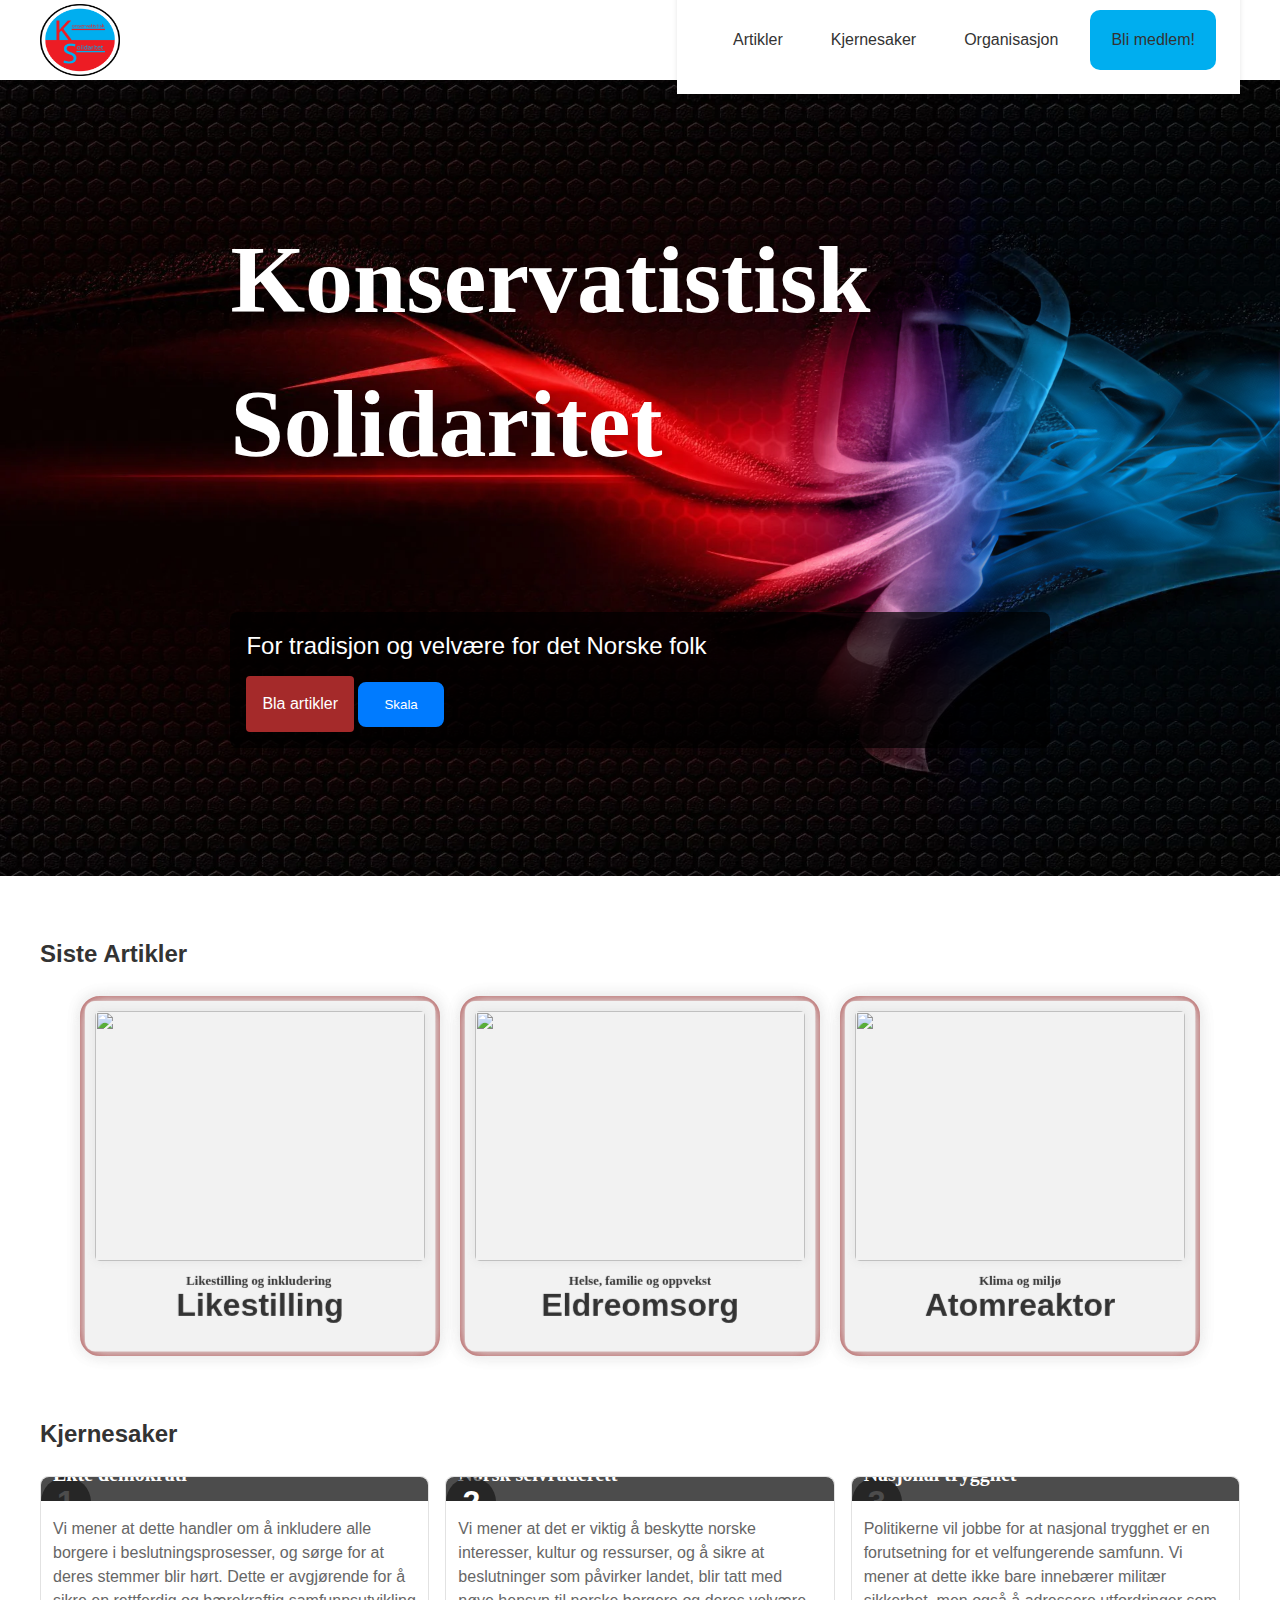
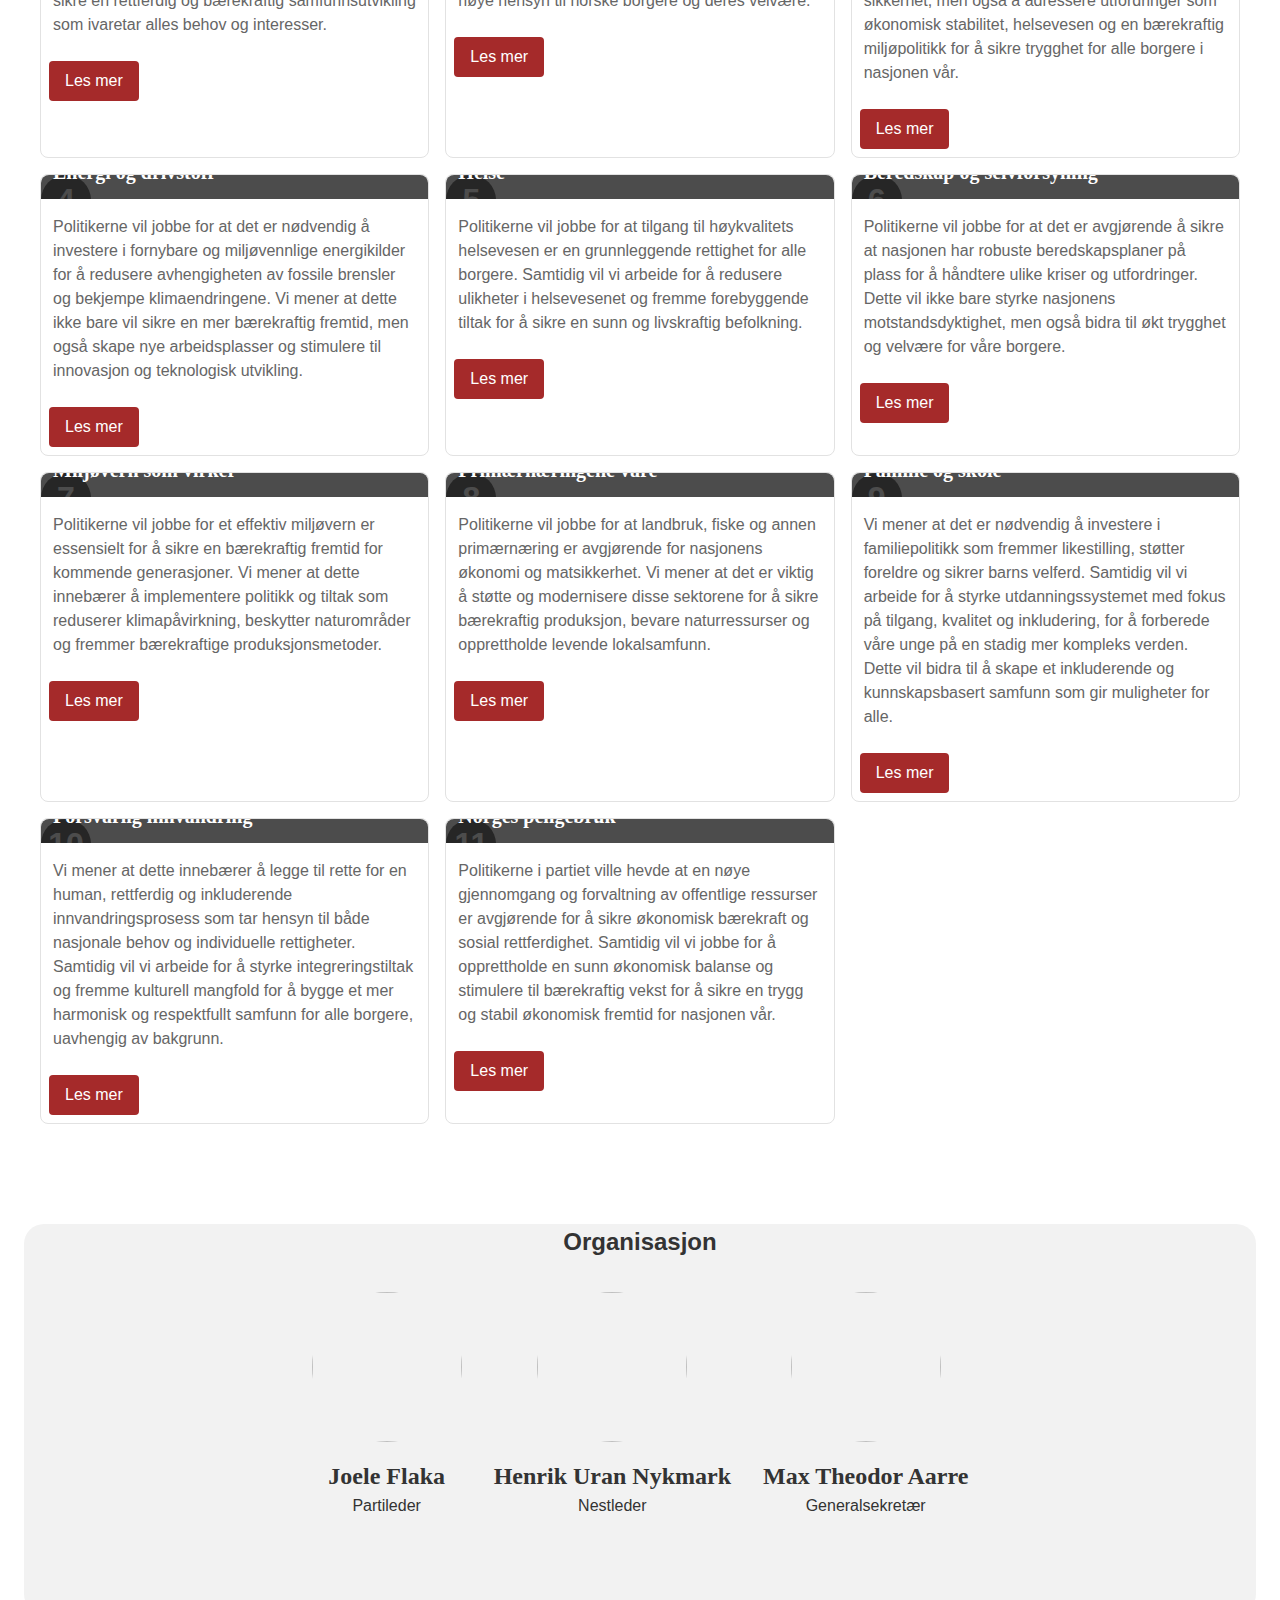
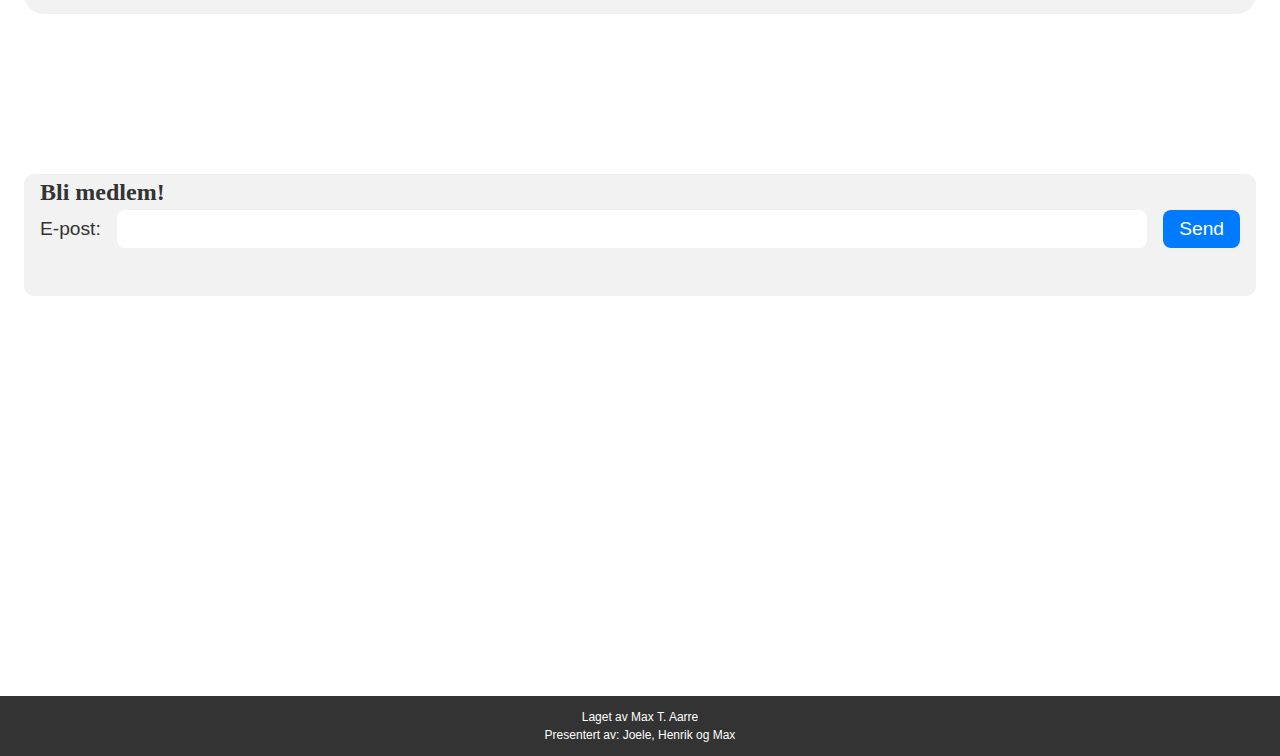
==== index.html @ a185db39 "Add files via upload" ====
<!DOCTYPE html>
<html lang="en">
<head>
    <meta charset="UTF-8">
    <link rel="stylesheet" href="styles.css" />
    <meta name="viewport" content="width=device-width, initial-scale=0.7">
    <title>Konservatistisk Solidaritet</title>
</head>
<body>
    <main class="wrapper">
        <header>
            <img src="bilder/Logo.png" alt="Logo">
            <nav>
              <ul class="nav-links">
                <li><a href="#artikler">Artikler</a></li>
                <li><a href="#breweries">Kjernesaker</a></li>
                <li><a href="#about-us">Organisasjon</a></li>
                <li id="box"><a href="#become-member">Bli medlem!</a></li>
              </ul>
              <div class="hamburger">
                <div class="line"></div>
                <div class="line"></div>
                <div class="line"></div>
              </div>
            </nav>
          </header>
        <section class="hero">
          <h1>Konservatistisk Solidaritet</h1>
          <article>
            <p>For tradisjon og velvære for det Norske folk</p>
            <a href="#artikler">Bla artikler</a>
            <button onclick="showFullscreenImage()" id="skala">Skala</button>
          </article>
        </section>
        <div class="fullscreen-image" id="fullscreenImage">
          <img src="bilder/Skala.png" alt="Fullscreen Image">
          <button onclick="hideFullscreenImage()" id="close-button">Lukk</button>
      </div>
    
    <section class="artikler" id="artikler">
    <div class="holder">
        <p>Siste Artikler</p>
    </div>
        <div class="container">
            <div id="card-1">
              <div class="image">
                <img
                  src="https://kilden.forskningsradet.no/sites/default/files/styles/media_image/public/55337-file.image.jpg?h=827069f2&itok=du_rCrmB"
                  alt=""
                />
              </div>
              <div class="text">
                <div class="front">
                  <h1>Likestilling og inkludering  </h1>
                  <p>Likestilling</p>
                </div>
                <div class="back">
                  <p>
                    Politikerne i partiet vil hevde at likestilling handler om å sikre like muligheter, 
                    rettigheter og verdighet for alle borgere uavhengig av kjønn, etnisitet eller bakgrunn.
                  </p>
                  <a href="#">Les mer</a>
                </div>
              </div>
            </div>
            <div id="card-1">
                <div class="image">
                  <img
                    src="https://media.snl.no/media/160421/standard_compressed_shutterstock_735361786.jpg"
                    alt=""
                  />
                </div>
                <div class="text">
                  <div class="front">
                    <h1>Helse, familie og oppvekst</h1>
                    <p>Eldreomsorg</p>
                  </div>
                  <div class="back">
                    <p>
                      Politikerne i partiet ville hevde at å sikre verdig og omsorgsfull behandling av eldre er en grunnleggende samfunnsplikt.
                    </p>
                    <a href="#">Les mer</a>
                  </div>
                </div>
              </div>
              <div id="card-1">
                <div class="image">
                  <img
                    src="https://www.nettavisen.no/billig/str%C3%B8m/wp-content/uploads/2022/03/shutterstock_1700360854-scaled.jpg"
                    alt=""
                  />
                </div>
                <div class="text">
                  <div class="front">
                    <h1>Klima og miljø</h1>
                    <p>Atomreaktor</p>
                  </div>
                  <div class="back">
                    <p>
                      Politikerne i partiet ville hevde at nøye vurderinger av atomkraft er avgjørende for å balansere behovet for 
                      pålitelig energiforsyning med hensynet til miljø og sikkerhet.
                    </p>
                    <a href="#">Les mer</a>
                  </div>
                </div>
            </div>
        </div>
    </section>
        <div class="holder">
            <p>Kjernesaker</p>
        </div>
        <section class="breweries" id="breweries">
          <ul>
            <li>
              <figure>
                <img src="https://806db7edab.clvaw-cdnwnd.com/e14d69166cafdf47593b095365d4a13f/200000029-e1b29e2abf/22459410_1175472669221555_5891938519715339604_o-5.jpg?ph=806db7edab" alt="">
                <span class="number">1</span>
                <figcaption><h3>Ekte demokrati</h3></figcaption>
              </figure>
              <p>
                Vi mener at dette handler om å inkludere alle borgere i beslutningsprosesser, 
                og sørge for at deres stemmer blir hørt. Dette er avgjørende for å sikre en 
                rettferdig og bærekraftig samfunnsutvikling som ivaretar alles behov og interesser.
              </p>
              <a href="#">Les mer</a>
            </li>
            <li>
              <figure>
                <img src="https://premium.vgc.no/v2/images/53464366-948a-4f72-902b-34ef0ff025a4?fit=crop&format=auto&h=1218&w=1900&s=fe99a5a88857826e282c5c841f859d39fafad4bc" alt="">
                <figcaption><h3>Norsk selvråderett</h3></figcaption>
                <span class="number">2</span>
              </figure>
              <p>
                Vi mener at det er viktig å beskytte norske interesser, kultur og ressurser, 
                og å sikre at beslutninger som påvirker landet, blir tatt med nøye hensyn til norske borgere og deres velvære.
              </p>
              <a href="#">Les mer</a>
            </li>
            <li>
              <figure>
                <img src="https://imaginary.abcmedia.no/resize?force=false&width=980&aspectratio=16:9&nocrop=false&interlace=true&url=https%3A%2F%2Fabcnyheter.drpublish.aptoma.no%2Fout%2Fimages%2Farticle%2F%2F2023%2F03%2F13%2F195909666%2F1%2Foriginal%2F80102675.jpg" alt="">
                <span class="number">3</span>
                <figcaption><h3>Nasjonal trygghet</h3></figcaption>
              </figure>
              <p>
                Politikerne vil jobbe for at nasjonal trygghet er en forutsetning for et velfungerende samfunn. Vi mener at 
                dette ikke bare innebærer militær sikkerhet, men også å adressere utfordringer som økonomisk stabilitet, helsevesen og en 
                bærekraftig miljøpolitikk for å sikre trygghet for alle borgere i nasjonen vår.
              </p>
              <a href="#">Les mer</a>
            </li>
            <li>
                <figure>
                  <img src="https://wallpapercave.com/wp/wp7902379.jpg" alt="">
                  <span class="number">4</span>
                  <figcaption><h3>Energi og drivstoff</h3></figcaption>
                </figure>
                <p>
                    Politikerne vil jobbe for at det er nødvendig å investere i fornybare og miljøvennlige 
                    energikilder for å redusere avhengigheten av fossile brensler og bekjempe klimaendringene. 
                    Vi mener at dette ikke bare vil sikre en mer bærekraftig fremtid, men også skape nye arbeidsplasser 
                    og stimulere til innovasjon og teknologisk utvikling.
                </p>
                <a href="#">Les mer</a>
              </li>
              <li>
                <figure>
                  <img src="https://helse-mr.no/PublishingImages/Fotograf%20Kristin%20St%C3%B8ylen%20sine%20bilete/HelseMidtNorge_miljobilder_195A2280_fotoKristinStoylen.jpg?RenditionID=10" alt="">
                  <span class="number">5</span>
                  <figcaption><h3>Helse</h3></figcaption>
                </figure>
                <p>
                    Politikerne vil jobbe for at tilgang til høykvalitets helsevesen er en grunnleggende 
                    rettighet for alle borgere. Samtidig vil vi arbeide for å redusere ulikheter i 
                    helsevesenet og fremme forebyggende tiltak for å sikre en sunn og livskraftig befolkning.
                </p>
                <a href="#">Les mer</a>
              </li>
              <li>
                <figure>
                  <img src="https://imaginary.abcmedia.no/resize?force=false&width=980&aspectratio=16:9&nocrop=false&interlace=true&url=https%3A%2F%2Fabcnyheter.drpublish.aptoma.no%2Fout%2Fimages%2Farticle%2F%2F2020%2F03%2F20%2F195660014%2F1%2Foriginal%2F18051997.jpg" alt="">
                  <span class="number">6</span>
                  <figcaption><h3>Beredskap og selvforsyning</h3></figcaption>
                </figure>
                <p>
                    Politikerne vil jobbe for at det er avgjørende å sikre at nasjonen har robuste 
                    beredskapsplaner på plass for å håndtere ulike kriser og utfordringer. Dette vil ikke bare styrke 
                    nasjonens motstandsdyktighet, men også bidra til økt trygghet og velvære for våre borgere.
                </p>
                <a href="#">Les mer</a>
              </li>
              <li>
                <figure>
                  <img src="https://www.webpsykologen.no/innhold/canstockphoto15956916.jpg" alt="">
                  <span class="number">7</span>
                  <figcaption><h3>Miljøvern som virker</h3></figcaption>
                </figure>
                <p>
                    Politikerne vil jobbe for et effektiv miljøvern er essensielt for å sikre en bærekraftig 
                    fremtid for kommende generasjoner. Vi mener at dette innebærer å implementere politikk og tiltak 
                    som reduserer klimapåvirkning, beskytter naturområder og fremmer bærekraftige produksjonsmetoder. 
                </p>
                <a href="#">Les mer</a>
              </li>
              <li>
                <figure>
                  <img src="https://skolerom.no/wp-content/uploads/sites/2/2021/09/GettyImages-531184656-2-1280x853.jpg" alt="">
                  <span class="number">8</span>
                  <figcaption><h3>Primærnæringene våre</h3></figcaption>
                </figure>
                <p>
                    Politikerne vil jobbe for at landbruk, fiske og annen primærnæring er avgjørende for nasjonens 
                    økonomi og matsikkerhet. Vi mener at det er viktig å støtte og modernisere disse sektorene for å sikre 
                    bærekraftig produksjon, bevare naturressurser og opprettholde levende lokalsamfunn.
                </p>
                <a href="#">Les mer</a>
              </li>
              <li>
                <figure>
                  <img src="https://mestring.no/wp-content/uploads/2013/12/skole_700.jpg" alt="">
                  <span class="number">9</span>
                  <figcaption><h3>Familie og skole</h3></figcaption>
                </figure>
                <p>
                    Vi mener at det er nødvendig å investere i familiepolitikk som fremmer likestilling, støtter foreldre og 
                    sikrer barns velferd. Samtidig vil vi arbeide for å styrke utdanningssystemet med fokus på tilgang, 
                    kvalitet og inkludering, for å forberede våre unge på en stadig mer kompleks verden. Dette vil 
                    bidra til å skape et inkluderende og kunnskapsbasert samfunn som gir muligheter for alle.
                </p>
                <a href="#">Les mer</a>
              </li>
              <li>
                <figure>
                  <img src="https://www.frp.no/images/Tema/Innvandring/Innvandringspolitikk.jpg" alt="">
                  <span class="number">10</span>
                  <figcaption><h3>Forsvarlig innvandring</h3></figcaption>
                </figure>
                <p>
                    Vi mener at dette innebærer å 
                    legge til rette for en human, rettferdig og inkluderende innvandringsprosess som tar 
                    hensyn til både nasjonale behov og individuelle rettigheter. Samtidig vil vi arbeide for 
                    å styrke integreringstiltak og fremme kulturell mangfold for å bygge et mer harmonisk og 
                    respektfullt samfunn for alle borgere, uavhengig av bakgrunn.
                </p>
                <a href="#">Les mer</a>
              </li>
              <li>
                <figure>
                  <img src="https://www.venstre.no/assets/penger.jpg" alt="">
                  <span class="number">11</span>
                  <figcaption><h3>Norges pengebruk</h3></figcaption>
                </figure>
                <p>
                    Politikerne i partiet ville hevde at en nøye gjennomgang og forvaltning av offentlige ressurser 
                    er avgjørende for å sikre økonomisk bærekraft og sosial rettferdighet. Samtidig vil vi 
                    jobbe for å opprettholde en sunn økonomisk balanse og stimulere til bærekraftig vekst for å sikre en 
                    trygg og stabil økonomisk fremtid for nasjonen vår.
                </p>
                <a href="#">Les mer</a>
              </li>
          </ul>
        </section>
        <section class="about-us" id="about-us">
          <div class="holder2">
            <p>Organisasjon</p>
          </div>
          <div class="container2">
            <div class="card">
              <div class="circle">
                <img src="https://artscimedia.case.edu/wp-content/uploads/sites/79/2016/12/14205134/no-user-image.gif" alt="">
              </div>
              <div class="text2">
                <h3>Joele Flaka</h3>
                <p>Partileder</p>
              </div>
            </div>
            <div class="card">
              <div class="circle">
                <img src="https://media.licdn.com/dms/image/D4E03AQE2wf1NfdM1_w/profile-displayphoto-shrink_100_100/0/1692780705138?e=1701907200&v=beta&t=09OH2yGENx2u0NQYqNBUbhpI9I11OxZCglA3Pw_yPtY" alt="">
              </div>
              <div class="text2">
                <h3>Henrik Uran Nykmark</h3>
                <p>Nestleder</p>
              </div>
            </div>
            <div class="card">
              <div class="circle">
                <img src="https://media.licdn.com/dms/image/D4E03AQHa3Wh2QFXSjg/profile-displayphoto-shrink_200_200/0/1691502013579?e=1701907200&v=beta&t=kUs5gFAbzTON9_Aj2PjGY1IsZOinLcI-c81ycTSTt_0" alt="">
              </div>
              <div class="text2">
                <h3>Max Theodor Aarre</h3>
                <p>Generalsekretær</p>
              </div>
            </div>
          </div>
        </section>
          <section class="become-member" id="become-member">
            <h2>Bli medlem!</h2>
            <form>
              <label for="email">E-post:</label>
              <input type="email" id="email" name="email" required>
              <button type="submit">Send</button>
            </form>
          </section>
      </main>
      <footer>
        <p>Laget av Max T. Aarre <br> Presentert av: Joele, Henrik og Max</p>
      </footer>
        <script src="script.js"></script>
</body>
</html>
---- styles.css ----
* {
  padding: 0;
  margin: 0;
}

body {
  font-family: 'Source Sans Pro', sans-serif;
  font-size: 1rem;
  line-height: 1.5;
  color: #333333;
}

header img {
  width: 80px;
  height: 90%;
}

#box {
    background-color: #00AEEF;
    padding: 2px 5px;
    border-radius: 10px;
    color: white;
}

.wrapper > :not(.hero) {
    max-width: 1200px;
    margin: 0 auto;
    padding: 0 1rem;
  }

/* header */
header {
  padding: 1rem 0;
  height: 5rem;
  display: flex;
  flex-direction: row;
  justify-content: space-between;
  align-items: center;
}

/* Hamburger menu styles */
.hamburger {
    display: none;
    cursor: pointer;
  }
  
  .line {
    width: 25px;
    height: 3px;
    background-color: #333;
    margin: 5px;
  }
  
  /* Navigation styles */
  nav {
    display: flex;
    justify-content: space-between;
    align-items: center;
    padding: 1.5rem;
    background-color: #fff;
    box-shadow: 0 2px 5px rgba(0, 0, 0, 0.1);
    z-index: 100;
  }
  
  .nav-links {
    display: flex;
    justify-content: space-between;
    align-items: center;
    list-style: none;
  }
  
  .nav-links li a {
    color: #333;
    text-decoration: none;
    padding: 1rem;
  }

  .nav-links li a:hover {
    color: brown;
  }
  
  /* Media query for mobile devices */
  @media (max-width: 768px) {
    header {
      position: fixed;
      top: 0;
      left: 10px;
      width: 100%;
      color: white;
      z-index: 10;
    }

    .hero h1 {
        text-align: center;
    }

    nav {
        padding: 0.5rem;
    }

    .nav-links {
      position: fixed;
      height: 40vh;
      width: 100%;
      flex-direction: column;
      justify-content: space-evenly;
      top: 4.5rem;
      left: -100%;
      transition: all 0.5s ease;
      background-color: #fff;
      color: brown;
    }

    .line {
        background-color: white;
    }
  
    .nav-links li {
      opacity: 0;
      color: brown;
      border: 2px solid grey;
    }
  
    .hamburger {
      display: block;
      position: absolute;
      top: 1.2rem;
      right: 4rem;
      z-index: 2;
      background-color: black;
      border-radius: 5px;
    }
  
    .nav-active {
      left: 0;
    }
  
    .nav-links li {
      opacity: 1;
      transition: opacity 0.5s ease 0.5s;
    }

    .line {
        transition: all 0.3s ease;
    }

    .hamburger.active .line:nth-child(1) {
        transform: rotate(-45deg) translate(-5px, 6px);
    }

    .hamburger.active .line:nth-child(2) {
        opacity: 0;
    }

    .hamburger.active .line:nth-child(3) {
        transform: rotate(45deg) translate(-5px, -6px);
    }
  }


header li {
  display: inline-block;
  margin-left: 1rem;
}

h1, h2, h3, h4, h5, h6 {
  font-family: 'Playfair Display', serif;
}

p, a {
  font-family: 'Source Sans Pro', sans-serif;
}

/* Generic styles */
html {
  scroll-behavior: smooth;
}

header nav ul li a {
  background: none;
  text-decoration: none;
  color: black;
}

a {
  background-color: brown;
  text-decoration: none;
  color: white;
  border-radius: .25rem;
  text-align: center;
  display: inline-block;
  transition: all .3s;
}

a:hover {
  opacity: .6;
  color: brown;
}

/* Styles for the hero image */
.hero {
  /* Photo by mnm.all on Unsplash */
  background: url('bilder/start.png') center;
  background-size: cover;
  padding: 8rem 18%;
  /* grid styles */
  display: grid;
  grid-template-columns: repeat(auto-fit, minmax(240px, 1fr));
  align-items: center;
}

.hero > * {
  color: white;
}

.hero > h1 {
  font-size: 6rem;
  padding-bottom: 1rem;
}

@media (max-width: 1070px) {
    .hero > h1 {
        font-size: 3rem;
    }
}

.hero > article > p {
  font-size: 1.5rem;
  font-weight: 200;
}

.hero article {
    margin-top: 100px;
    padding: 1rem 1rem;
    background-color: rgba(0, 0, 0, 0.7);
    border-radius: .5rem;
    grid-column: 1 / -1;
}

@media (min-width: 1379px) {
  .hero article {
    grid-column: 2 / 3;
  }
}

.hero > article > a {
  padding: 1rem;
  margin-top: .75rem;
}

.holder {
    justify-content: left;
    align-items: left;
    flex-wrap: wrap;
    margin: 0 auto;
    max-width: 1200px;
}

.holder p {
    font-size: 1.5rem;
    font-weight: 700;
    margin-top: 5%;
    margin-bottom: -8%;
}


.container {
    display: flex;
    justify-content: center;
    align-items: center;
    flex-wrap: wrap;
    margin: 0 auto;
    max-width: 1200px;
}

.container > div {
  margin: 0 10px;
  padding-top: 150px;
}


#card-1 {
  margin-top: 10%;
  height: 200px;
  width: 350px;
  position: relative;
  perspective: 1000px;
  border: 5px solid brown;
  border-radius: 20px;
  background-color: brown;
}

#card-1 .image {
  height: 250px;
  position: absolute;
  top: 10px;
  right: 10px;
  left: 10px;
  z-index: 2;
  transition: 0.7s cubic-bezier(0.18, 0.89, 0.32, 1.1);
  transform: translate3d(0, 0, 0) scale(1);
}

#card-1 .image img {
  width: 100%;
  height: 100%;
  object-fit: cover;
  border-radius: 5px;
  box-shadow: 0 0 10px #E2E2E2;
}

#card-1 .text {
  position: absolute;
  top: 0;
  bottom: 0;
  right: 0;
  left: 0;
  transform-style: preserve-3d;
  transition: 0.8s ease-out;
}

#card-1 .front,
#card-1 .back {
  position: absolute;
  top: 0;
  bottom: 0;
  right: 0;
  left: 0;
  background: #f2f2f2;
  box-shadow: 0 0 20px #E2E2E2;
  border-radius: 10px;
}

.front {
  position: relative;
}

.front h1 {
  position: absolute;
  top: 80%;
  left: 50%;
  transform: translate(-50%, -50%);
  font-size: 0.8rem;
  margin: 0;
}

.front p {
  font-size: 1rem;
  margin: 0;
  text-align: center;
}

#card-1 .front {
  transform: translate3d(0, 0, 1px);
  display: flex;
  justify-content: center;
}

#card-1 .front p {
  font-size: 2rem;
  font-weight: bold;
  margin-top: 280px;
}

#card-1 .back {
  padding: 10px;
  transform: translate3d(0, 0, -1px) rotateY(180deg);
}

#card-1 .back p {
  margin-top: 150px;
}

#card-1:hover .text {
  transform: rotateY(180deg);
  transition: 0.8s cubic-bezier(0.68, -0.4, 0.27, 1.4);
}

#card-1:hover .image {
  transform: translate3d(-60px, -60px, 2px) scale(0.5);
  transition: 0.5s cubic-bezier(0.6, -0.28, 0.74, 0.05);
}







/* breweries styles */
.breweries {
  padding: 2rem;
}

.brewery {
    position: relative;
  }
  
  .number {
    position: absolute;
    top: 0;
    left: 0;
    display: flex;
    justify-content: center;
    align-items: center;
    width: 50px;
    height: 50px;
    font-size: 2rem;
    font-weight: bold;
    color: white;
    background-color: rgba(0, 0, 0, 0.5);
    border-radius: 50%;
  }

.breweries > ul {
  padding-top: 10%;
  display: grid;
  grid-template-columns: repeat(auto-fit, minmax(320px, 1fr));
  grid-gap: 1rem;
}

.breweries > ul > li {
  border: 1px solid #E2E2E2;
  border-radius: .5rem;
  list-style: none;
}

.breweries > ul > li > figure {
  max-height: 220px;
  overflow: hidden;
  border-top-left-radius: .5rem;
  border-top-right-radius: .5rem;
  position: relative;
}

.breweries > ul > li > figure > img {
  width: 100%;
}

.breweries > ul > li > figure > figcaption {
  position: absolute;
  bottom: 0;
  background-color: rgba(0,0,0,.7);
  width: 100%;
}

.breweries > ul > li > figure > figcaption > h3 {
  color: white;
  padding: .75rem;
  font-size: 1.25rem;
}

.breweries > ul > li > p {
  font-size: 1rem;
  line-height: 1.5;
  padding: 1rem .75rem;
  color: #666666;
}

.breweries > ul > li > a {
  padding: .5rem 1rem;
  margin: .5rem;
}




.about-us {
  background-color: #f2f2f2;
  padding: 2rem;
  border-radius: 20px;
}

.holder2 {
  margin-top: 100px;
  align-items: center;
  display: flex;
  justify-content: center;
  margin-bottom: 1rem;
}

.holder2 p {
  font-size: 1.5rem;
  font-weight: 700;
}

.container2 {
  display: flex;
  justify-content: center;
  flex-wrap: wrap;
  padding-bottom: 5rem;
  margin-bottom: 10rem;
}

.card {
  margin: 1rem;
  text-align: center;
}

.circle {
  border-radius: 50%;
  overflow: hidden;
  width: 150px;
  height: 150px;
  margin: 0 auto;
}

.circle img {
  width: 100%;
  height: 100%;
  object-fit: cover;
}

.text2 {
  margin-top: 1rem;
}

.text2 h3 {
  margin: 0;
  font-size: 1.5rem;
}

.text2 p {
  margin: 0;
  font-size: 1rem;
}





/* contact styles */
.become-member {
  background-color: #f2f2f2;
  padding: 2rem;
  border-radius: 10px;
}

.become-member form {
  display: flex;
  flex-wrap: wrap;
  justify-content: center;
  align-items: center;
  margin-bottom: 400px;
  padding-bottom: 3rem;
}

.become-member label {
  font-size: 1.2rem;
  margin-right: 1rem;
}

.become-member input[type="email"] {
  font-size: 1.2rem;
  padding: 0.5rem;
  border: none;
  border-radius: 0.5rem;
  margin-right: 1rem;
  flex: 1;
}

.become-member button[type="submit"] {
  font-size: 1.2rem;
  padding: 0.5rem 1rem;
  background-color: #007bff;
  color: white;
  border: none;
  border-radius: 0.5rem;
  cursor: pointer;
}



.fullscreen-image {
  display: none;
  position: fixed;
  top: 0;
  left: 0;
  width: 100%;
  height: 100%;
  justify-content: center;
  align-items: center;
  text-align: center;
  z-index: 100;
  transform: translate(25%, -0%);
}

@media (max-width: 1500px) {
  .fullscreen-image {
    transform: translate(0, 0);
  }
}

#skala {
  padding: 0.8rem 1.5rem;
  background: #007bff;
  border: 2px solid #007bff;
  border-radius: 0.5rem;
  color:white;
}

#close-button {
  position: relative;
  top: -10%;
  right: 80px;
  padding: 1rem 1rem;
  background-color: black;
  color: white;
  border: none;
  border-radius: 0.5rem;
  cursor: pointer;
}


@media (max-width: 768px) {
  .fullscreen-image {
    transform: translate(0, 0);
  }
}

.fullscreen-image img {
  max-width: 100%;
  max-height: 100%;
  border: 5px solid brown;
}



/* footer */
footer {
  background-color: #333;
  padding: .75rem;
  color: white;
  text-align: center;
  font-size: .75rem;
}
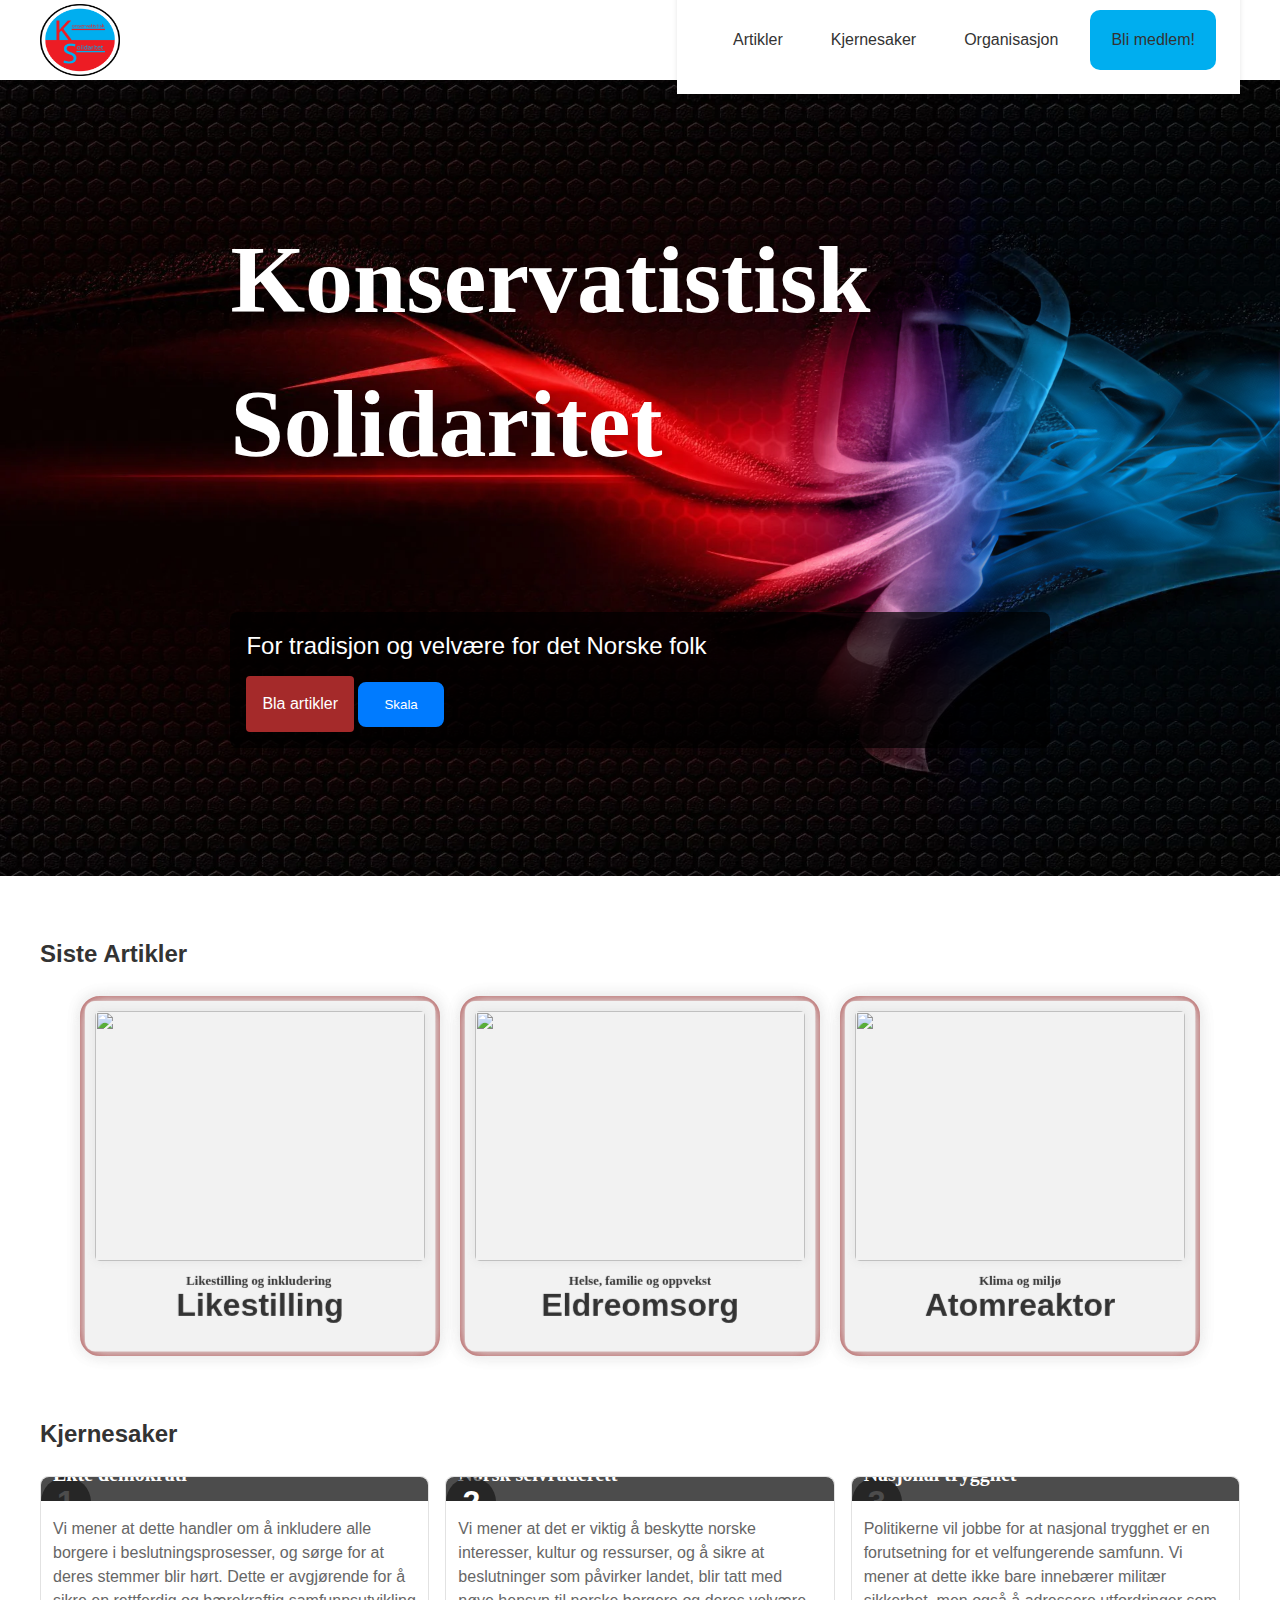
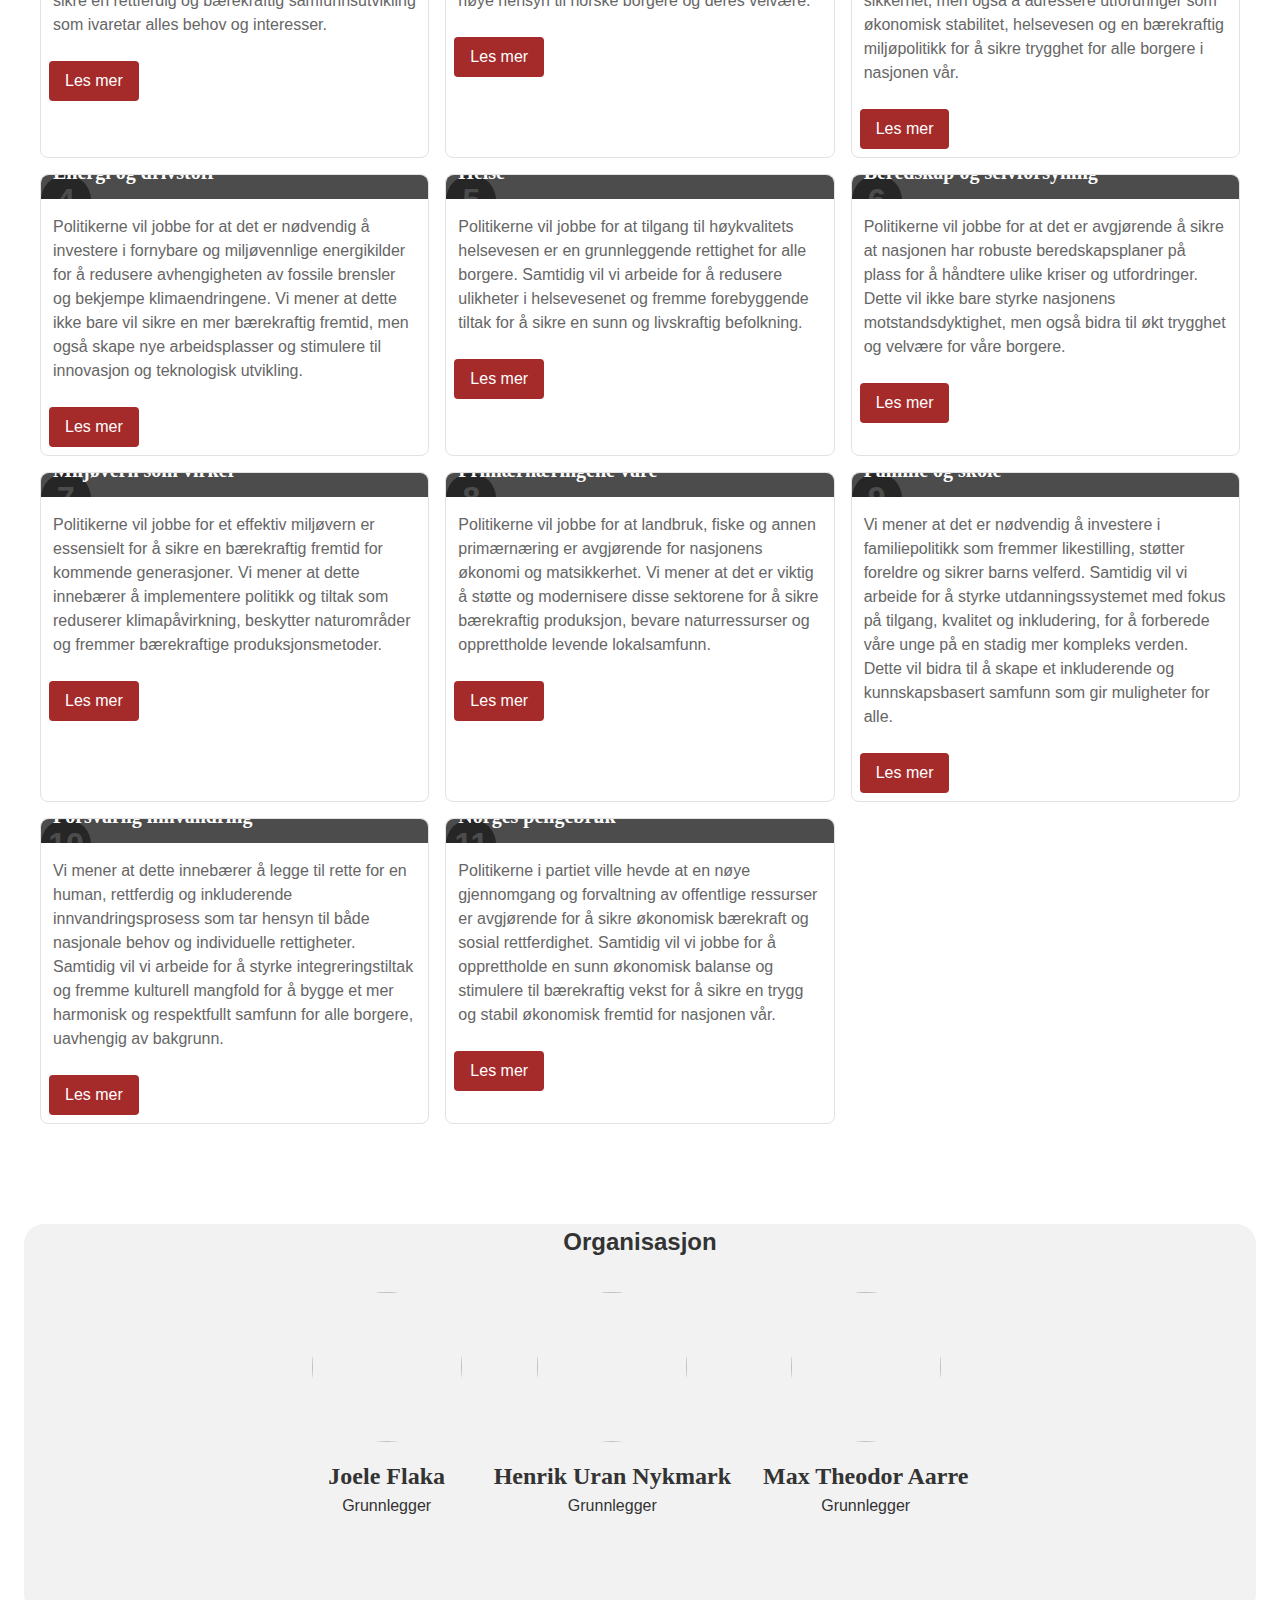
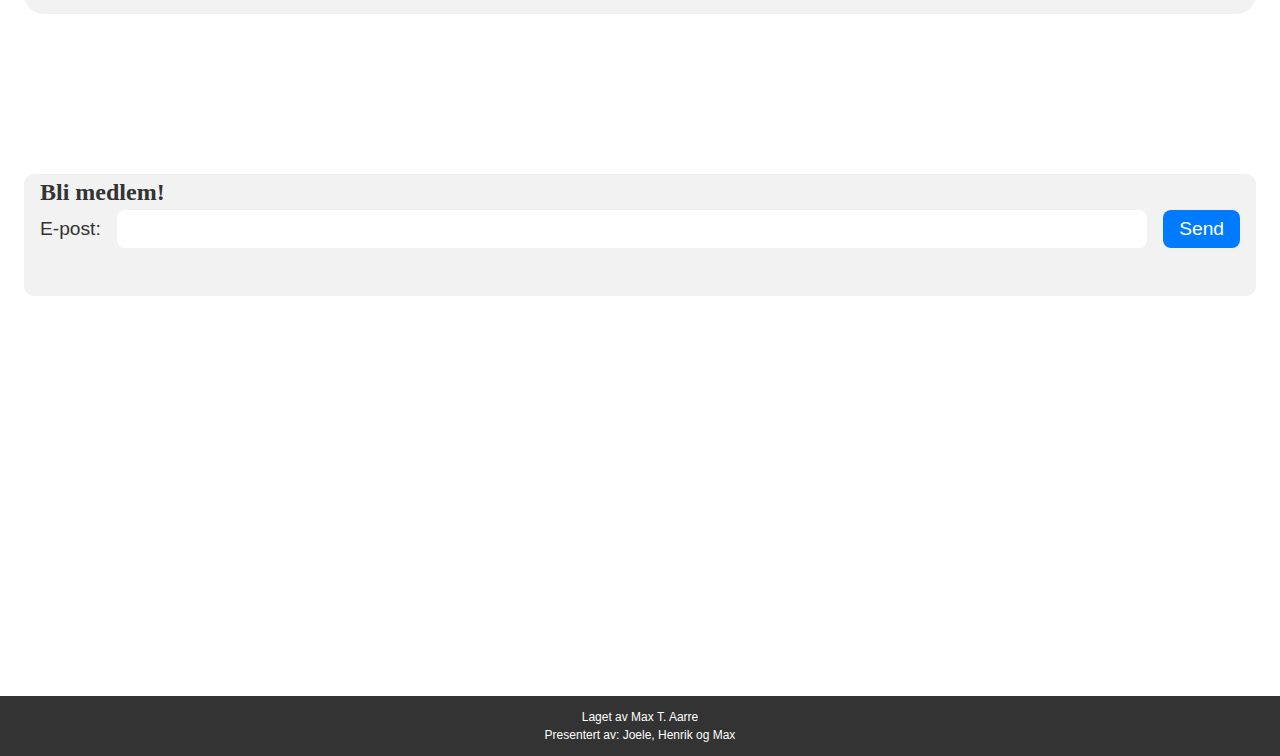
==== commit f9f52e20: "Update index.html" ====
--- a/index.html
+++ b/index.html
@@ -59,7 +59,7 @@
                     Politikerne i partiet vil hevde at likestilling handler om å sikre like muligheter, 
                     rettigheter og verdighet for alle borgere uavhengig av kjønn, etnisitet eller bakgrunn.
                   </p>
-                  <a href="#">Les mer</a>
+                  <a href="likestilling.html">Les mer</a>
                 </div>
               </div>
             </div>
@@ -79,7 +79,7 @@
                     <p>
                       Politikerne i partiet ville hevde at å sikre verdig og omsorgsfull behandling av eldre er en grunnleggende samfunnsplikt.
                     </p>
-                    <a href="#">Les mer</a>
+                    <a href="eldreomsorg.html">Les mer</a>
                   </div>
                 </div>
               </div>
@@ -100,7 +100,7 @@
                       Politikerne i partiet ville hevde at nøye vurderinger av atomkraft er avgjørende for å balansere behovet for 
                       pålitelig energiforsyning med hensynet til miljø og sikkerhet.
                     </p>
-                    <a href="#">Les mer</a>
+                    <a href="atomkraft.html">Les mer</a>
                   </div>
                 </div>
             </div>
@@ -271,16 +271,16 @@
               </div>
               <div class="text2">
                 <h3>Joele Flaka</h3>
-                <p>Partileder</p>
+                <p>Grunnlegger</p>
               </div>
             </div>
             <div class="card">
               <div class="circle">
-                <img src="https://media.licdn.com/dms/image/D4E03AQE2wf1NfdM1_w/profile-displayphoto-shrink_100_100/0/1692780705138?e=1701907200&v=beta&t=09OH2yGENx2u0NQYqNBUbhpI9I11OxZCglA3Pw_yPtY" alt="">
+                <img src="https://media.licdn.com/dms/image/D4E03AQH7kuc7d3cZsQ/profile-displayphoto-shrink_200_200/0/1696919968730?e=1702512000&v=beta&t=_UyDfW2dLMP42ZfhwumguEEeQadWYbTqSR7O7g0sFGk" alt="">
               </div>
               <div class="text2">
                 <h3>Henrik Uran Nykmark</h3>
-                <p>Nestleder</p>
+                <p>Grunnlegger</p>
               </div>
             </div>
             <div class="card">
@@ -289,7 +289,7 @@
               </div>
               <div class="text2">
                 <h3>Max Theodor Aarre</h3>
-                <p>Generalsekretær</p>
+                <p>Grunnlegger</p>
               </div>
             </div>
           </div>
@@ -308,4 +308,4 @@
       </footer>
         <script src="script.js"></script>
 </body>
-</html>+</html>
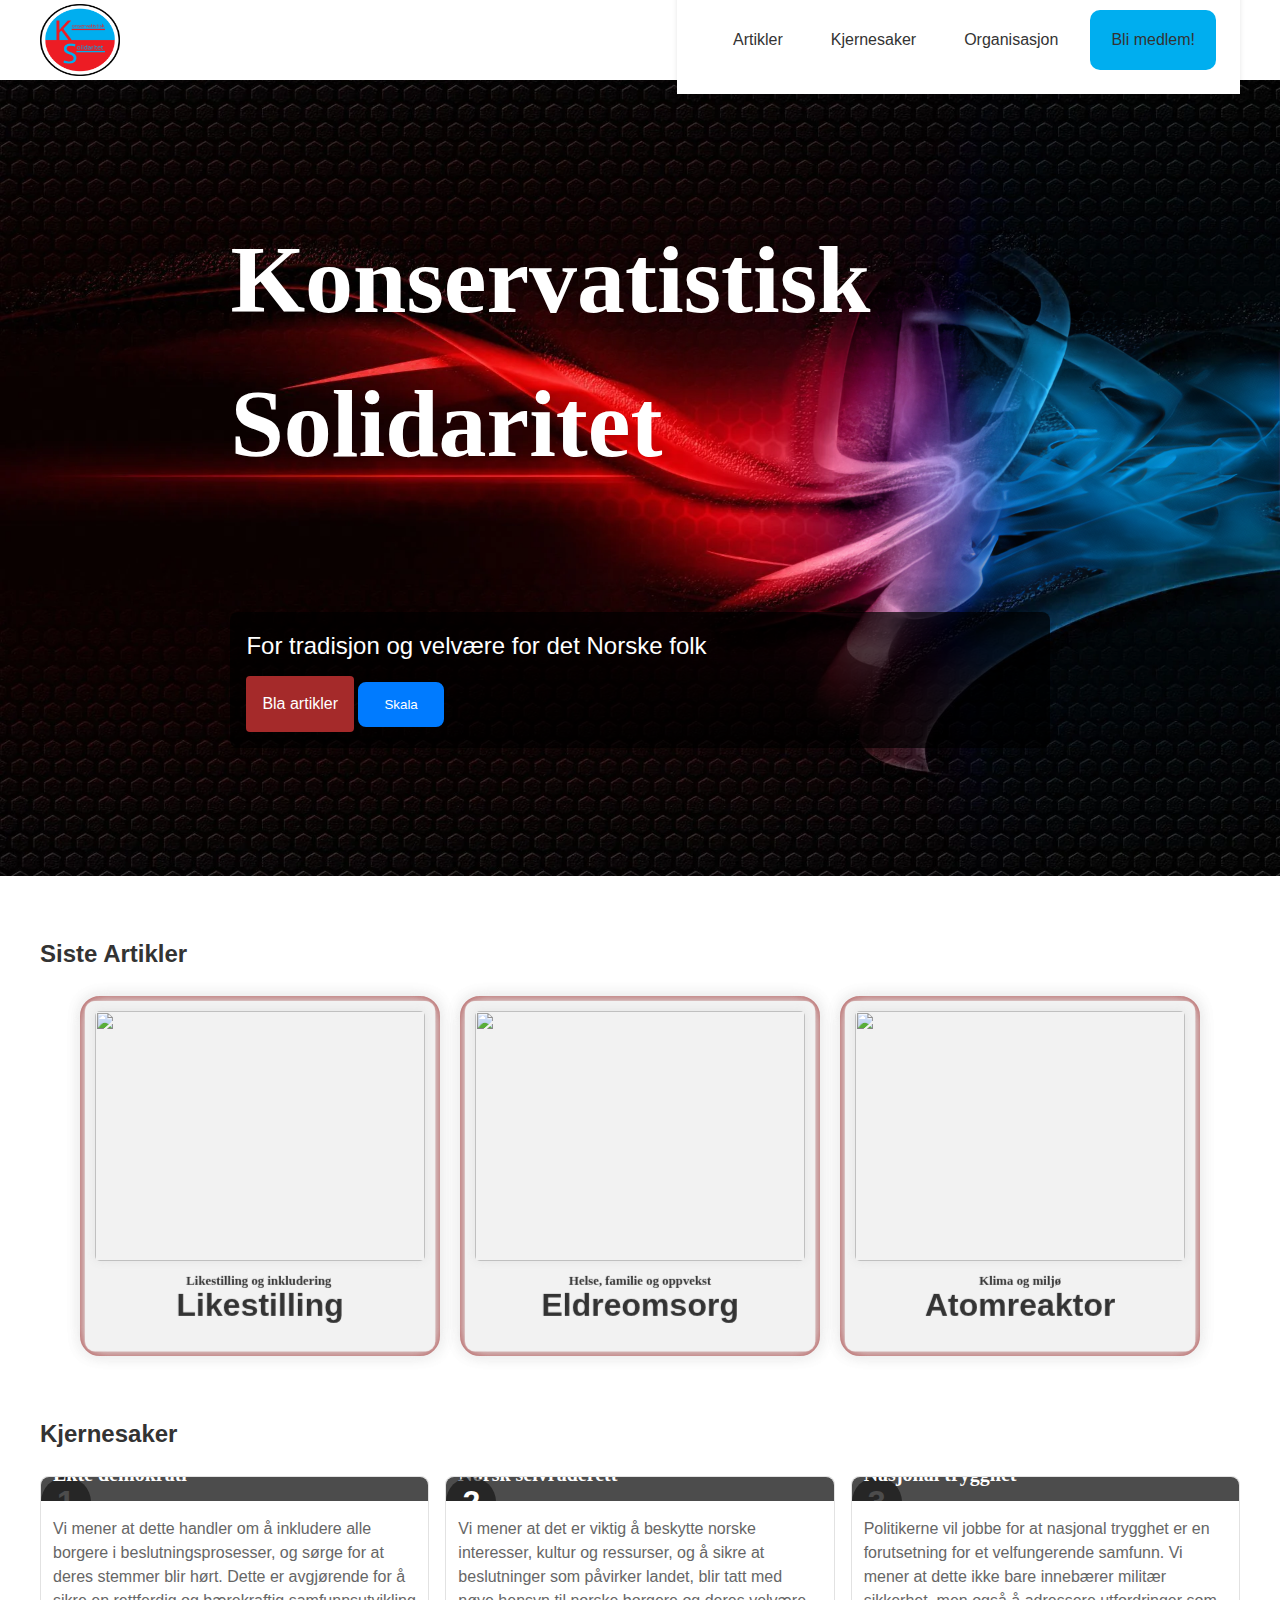
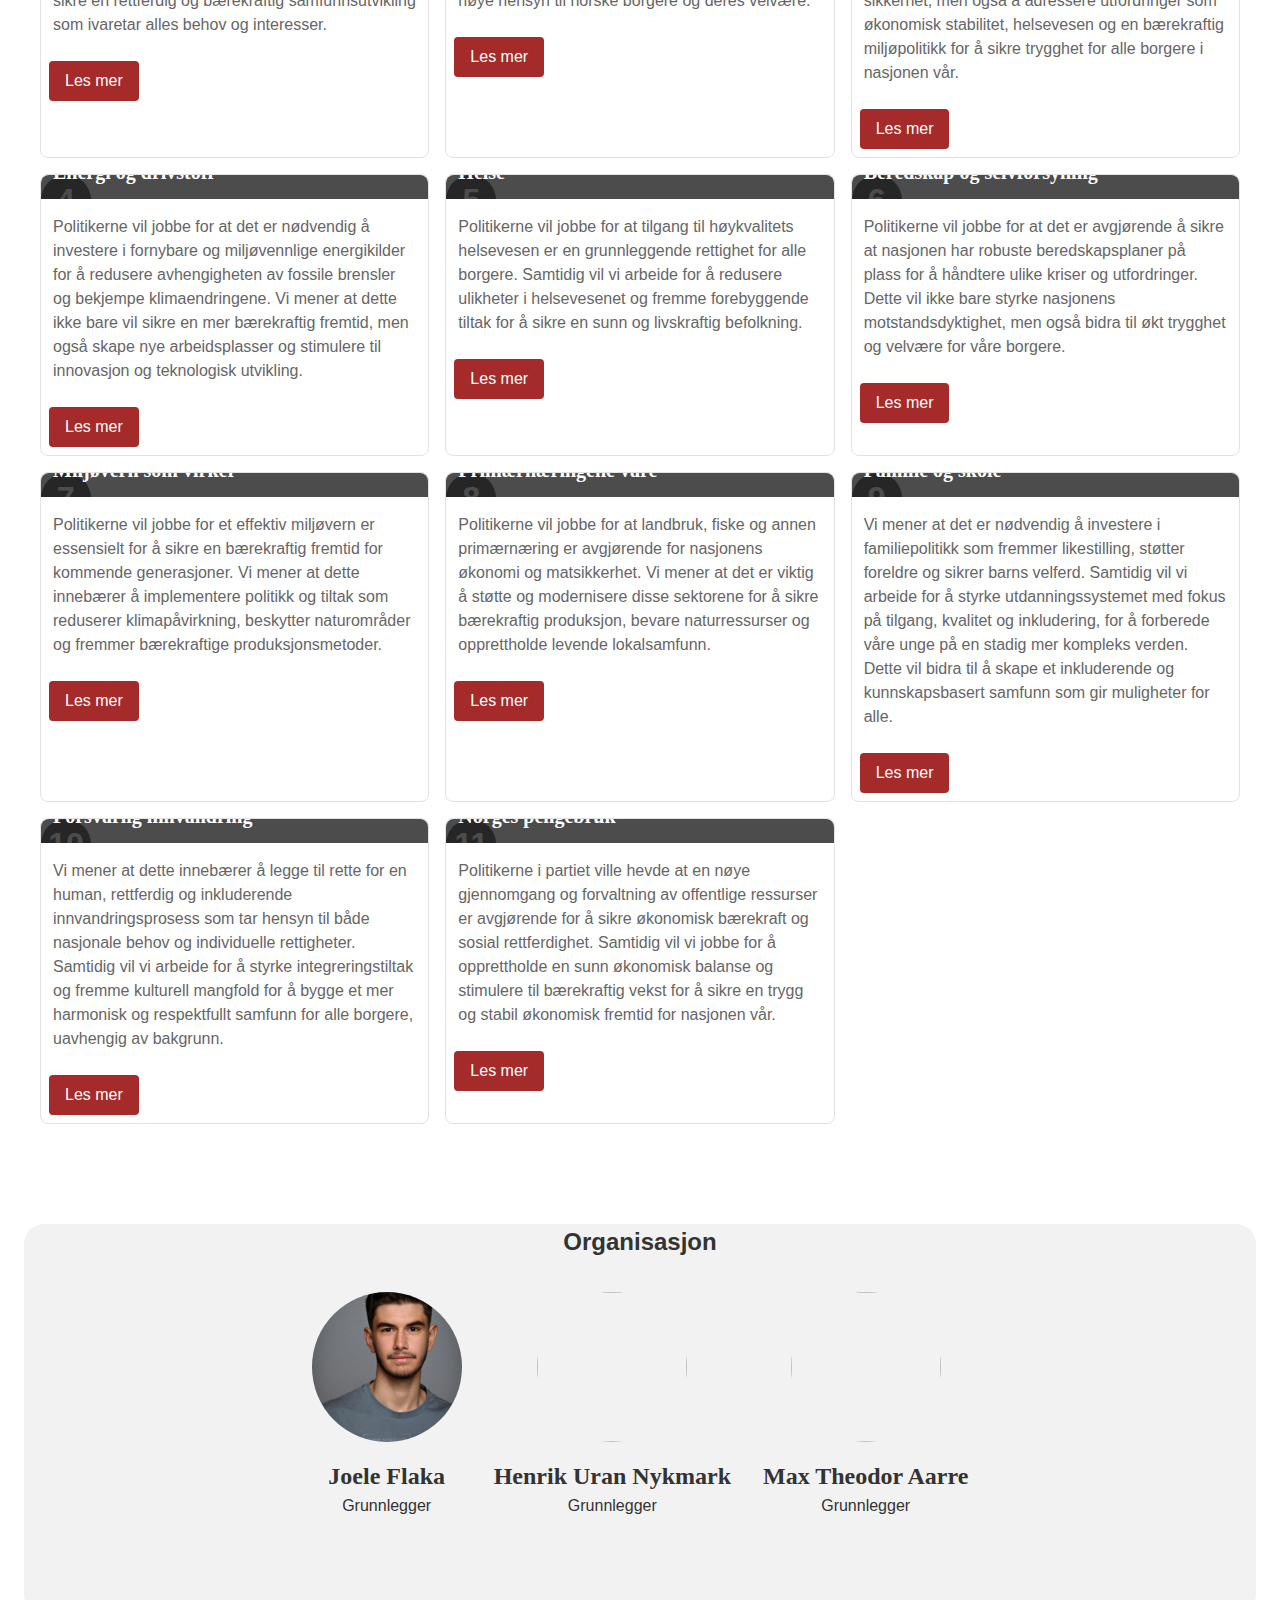
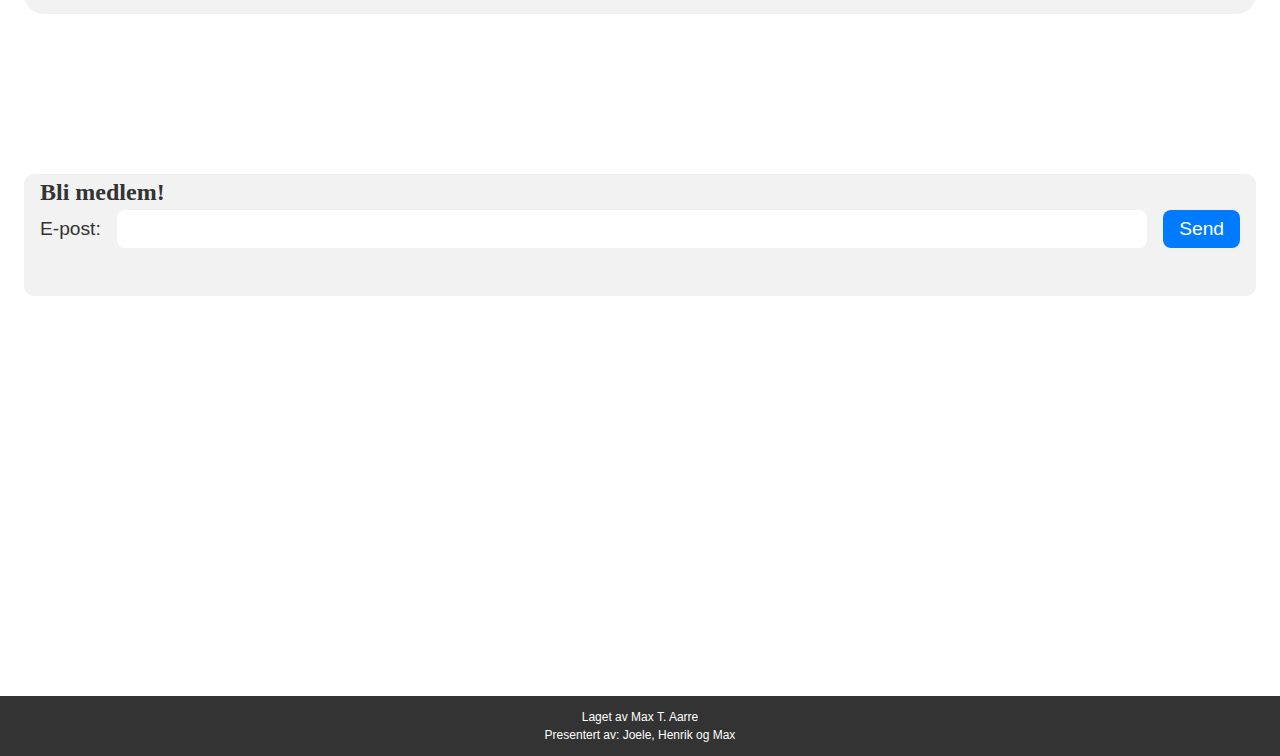
==== commit e17f1684: "update for Joele" ====
--- a/index.html
+++ b/index.html
@@ -267,7 +267,7 @@
           <div class="container2">
             <div class="card">
               <div class="circle">
-                <img src="https://artscimedia.case.edu/wp-content/uploads/sites/79/2016/12/14205134/no-user-image.gif" alt="">
+                <img src="bilder/MicrosoftTeams-image (2).png" alt="">
               </div>
               <div class="text2">
                 <h3>Joele Flaka</h3>
